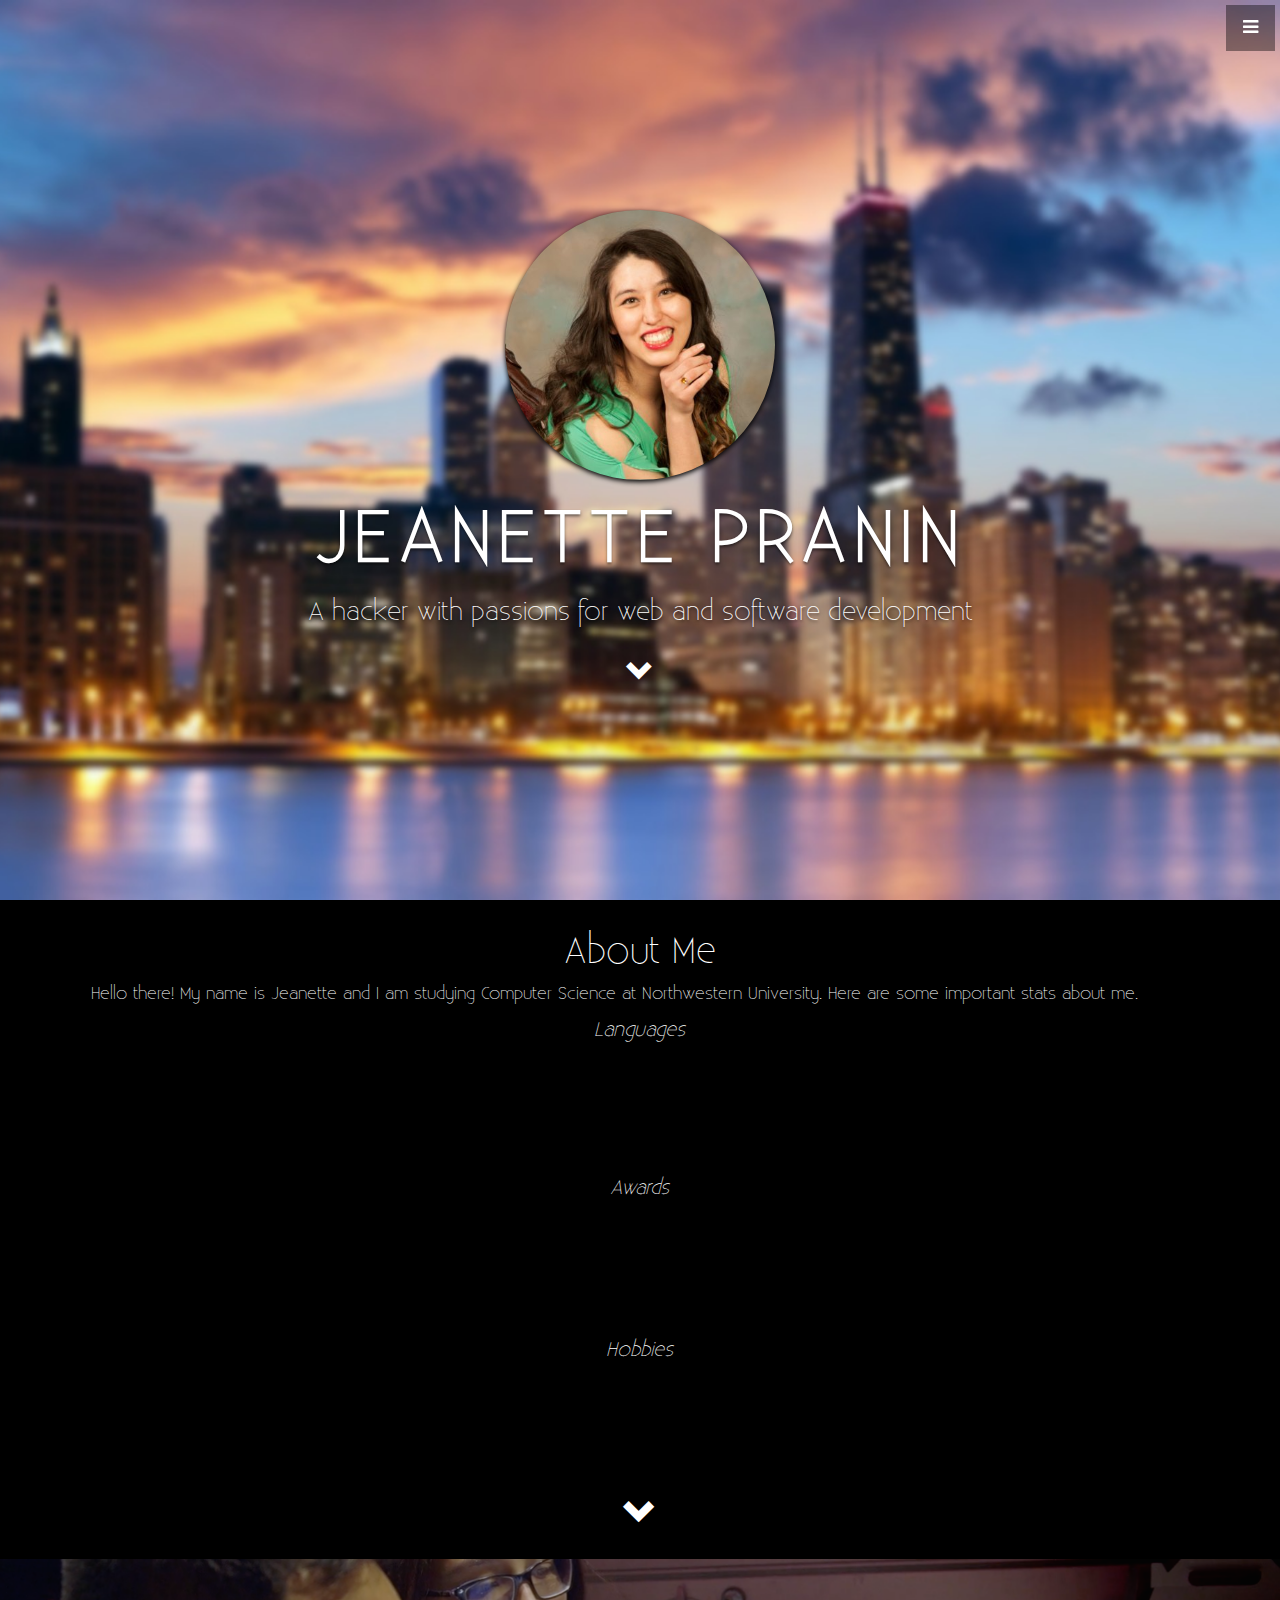
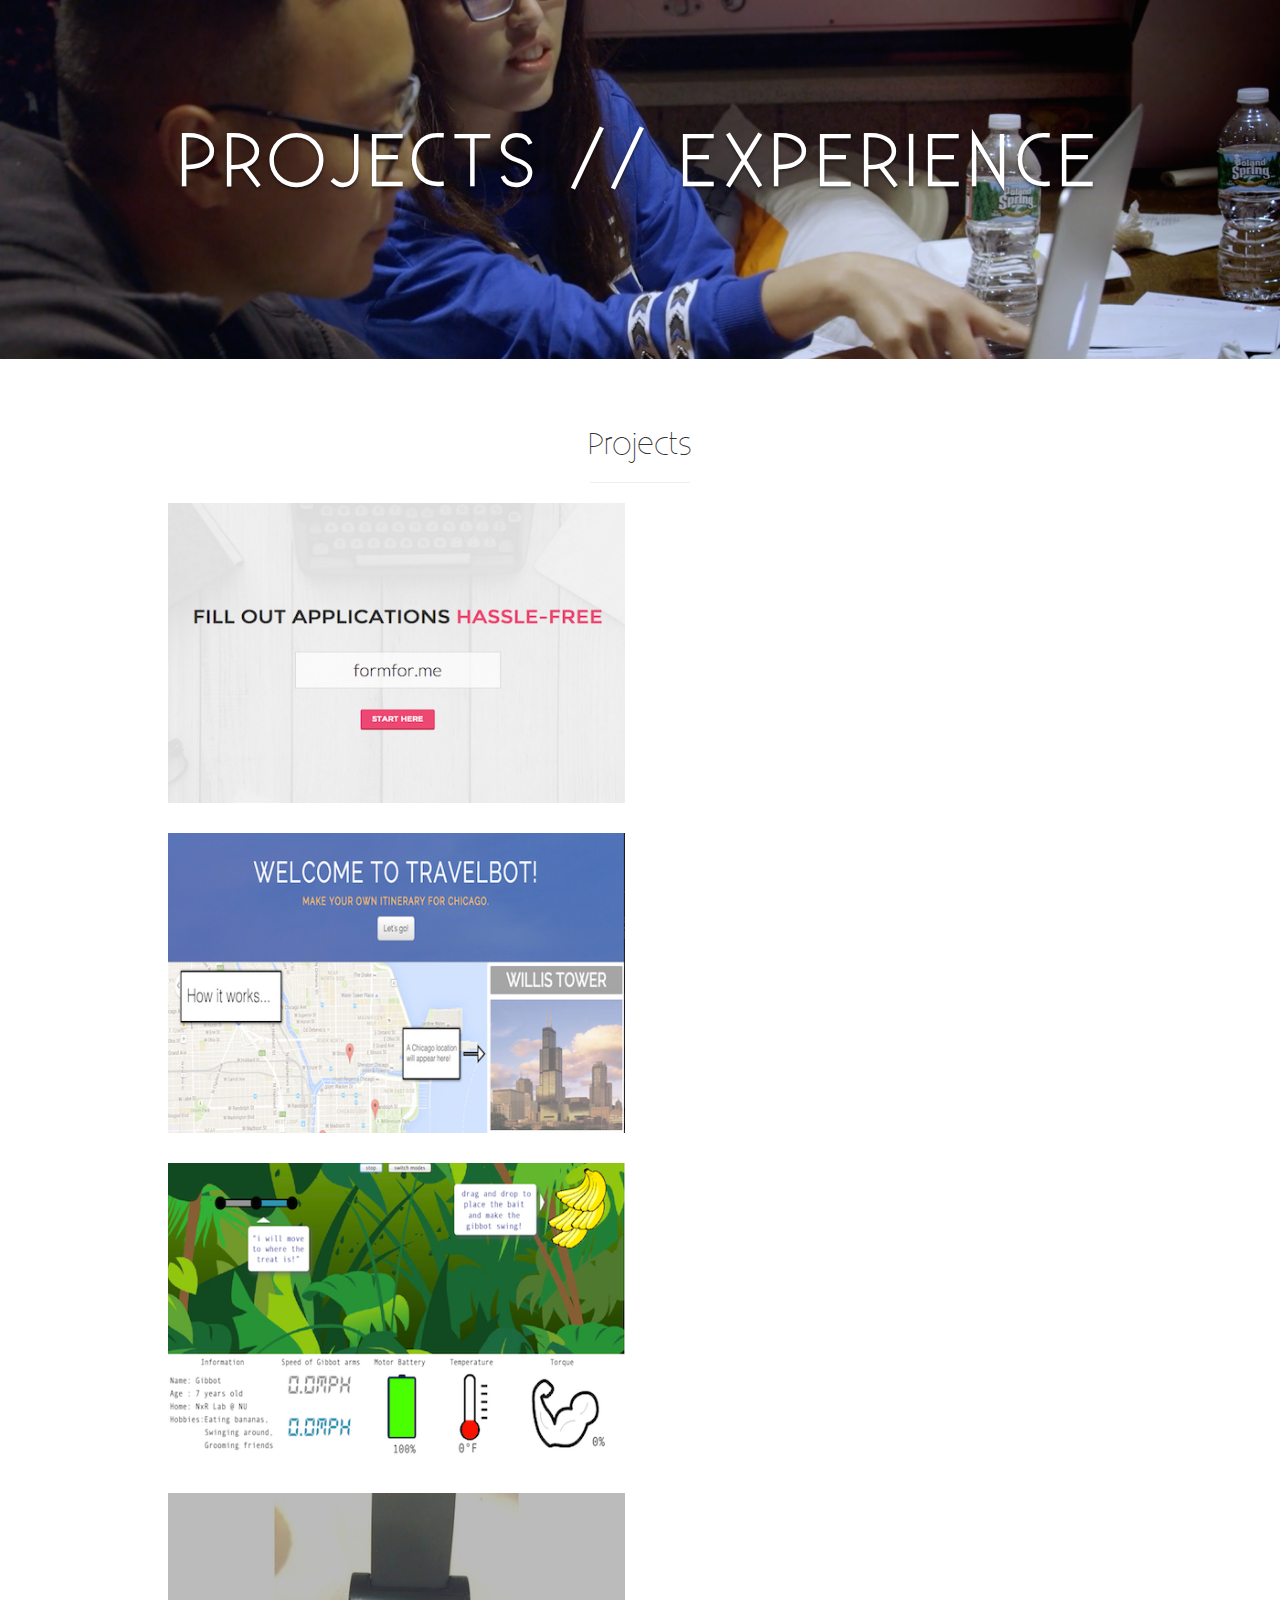
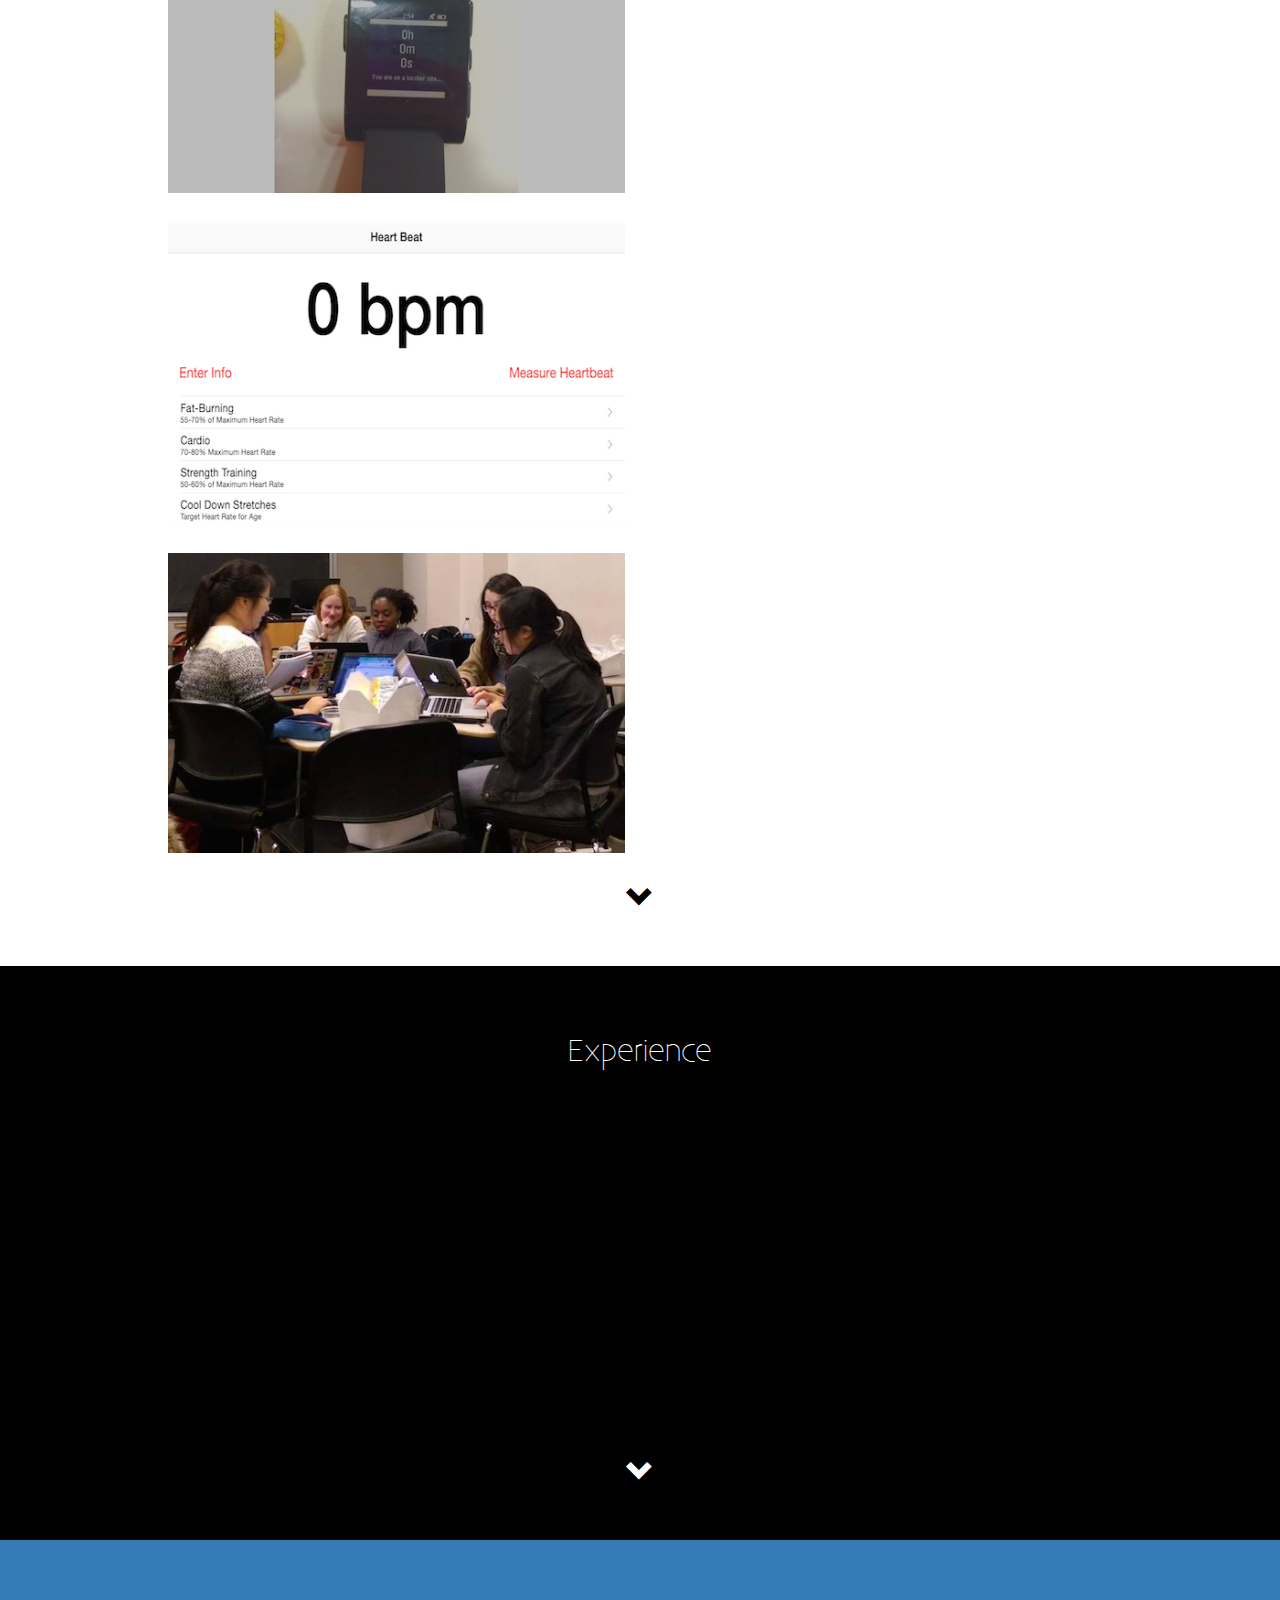
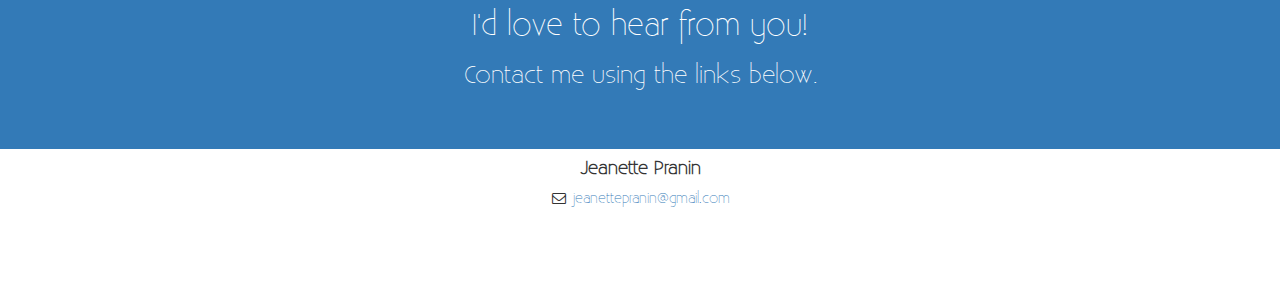
==== index.html @ d23620fd "new one-page layout" ====
<!DOCTYPE html>
<html lang="en">

<head>

    <meta charset="utf-8">
    <meta http-equiv="X-UA-Compatible" content="IE=edge">
    <meta name="viewport" content="width=device-width, initial-scale=1">
    <meta name="description" content="">
    <meta name="author" content="">
    <link rel="shortcut icon" href="images/tab-icon.png">

    <title>Jeanette Pranin</title>

    <!-- Bootstrap Core CSS -->
    <link href="css/bootstrap.min.css" rel="stylesheet">

    <!-- Custom CSS -->
    <link href="css/stylish-portfolio.css" rel="stylesheet">
    <link href="css/animate.css" rel="stylesheet">
    <link href="css/card.css" rel="stylesheet">

    <!-- Custom Fonts -->
    <link href="font-awesome/css/font-awesome.min.css" rel="stylesheet" type="text/css">
    <link href="http://fonts.googleapis.com/css?family=Source+Sans+Pro:300,400,700,300italic,400italic,700italic" rel="stylesheet" type="text/css">


    

    <!-- HTML5 Shim and Respond.js IE8 support of HTML5 elements and media queries -->
    <!-- WARNING: Respond.js doesn't work if you view the page via file:// -->
    <!--[if lt IE 9]>
        <script src="https://oss.maxcdn.com/libs/html5shiv/3.7.0/html5shiv.js"></script>
        <script src="https://oss.maxcdn.com/libs/respond.js/1.4.2/respond.min.js"></script>
    <![endif]-->


</head>

<body>
    <!--Navigation -->
    <a id="menu-toggle" href="#" class="btn btn-dark btn-lg toggle"><i class="fa fa-bars"></i></a>
    <nav id="sidebar-wrapper">
        <ul class="sidebar-nav">
            <a id="menu-close" href="#" class="btn btn-light btn-lg pull-right toggle"><i class="fa fa-times"></i></a>
            <li class="sidebar-brand">
                <a href="#top"  onclick = $("#menu-close").click(); >JEANETTE PRANIN</a>
            </li>
            <li>
                <a href="#top" onclick = $("#menu-close").click(); >Home</a>
            </li>
            <li>
                <a href="#about" onclick = $("#menu-close").click(); >About Me</a>
            </li>
            <li>
                <a href="#projects" onclick = $("#menu-close").click(); >Projects</a>
            </li>
            <li>
                <a href="#experience" onclick = $("#menu-close").click(); >Experience</a>
            </li>
            <li>
                <a href="#contact" onclick = $("#menu-close").click(); >Contact</a>
            </li>
        </ul>
    </nav>

    <!-- Header -->
    <header id="top" class="header">
        <div class="text-vertical-center" data-sr>
            <div class="circle-portrait" style="background-image:url(images/self-portrait.jpeg);"></div>
            <h1>Jeanette Pranin</h1>
            <h3>A hacker with passions for web and software development</h3>
            <br>
            <a href="#about"><span class="glyphicon glyphicon-chevron-down animated bounce"></span></a>
        </div>
    </header>

    <!-- About -->
    <section id="about" class="about" style="background-color:black;">
    <div class="container" style="width:90%; color:white">
        <center><h1>About Me</h1></center>

      <div class="row">
        <div class="col-md-12 about-me">
          <p style="text-align:justify">Hello there! My name is Jeanette and I am studying Computer Science at Northwestern University. Here are some important stats about me. </p>
          <p><center><em><span style="font-size:1.4em">Languages</span></em></center></p>
          <div class="row">
            <div class="col-xs-4 col-sm-2">
              <center><div class="lang-icon" data-sr="enter top, vFactor 0.1, wait 0.5s" style="background-color:#007A99"><div class="text-vertical-center">Python</div></div></center>
            </div>
            <div class="col-xs-4 col-sm-2">
              <center><div class="lang-icon" data-sr="enter top, vFactor 0.3, wait 0.5s" style="background-color:#00A3CC"><div class="text-vertical-center">C#</div></div></center>
            </div>
            <div class="col-xs-4 col-sm-2">
              <center><div class="lang-icon" data-sr="enter top, vFactor 0.5, wait 0.5s" style="background-color:#00CCFF"><div class="text-vertical-center">HTML/CSS</div></div></center>
            </div>
            <div class="col-xs-4 col-sm-2">
              <center><div class="lang-icon" data-sr="enter top, vFactor 0.7, wait 0.5s" style="background-color:#33D6FF"><div class="text-vertical-center">JavaScript</div></div></center>
            </div>
            <div class="col-xs-4 col-sm-2">
              <center><div class="lang-icon" data-sr="enter top, vFactor 0.8, wait 0.5s" style="background-color:#66E0FF"><div class="text-vertical-center">Java</div></div></center>
            </div>
            <div class="col-xs-4 col-sm-2">
              <center><div class="lang-icon" data-sr="enter top, vFactor 0.9, wait 0.5s" style="background-color:#99EBFF"><div class="text-vertical-center">C/C++</div></div></center>
            </div>
          </div>
          <p><center><em><span style="font-size:1.4em">Awards</span></em></center></p>
          <div class="row">
            <div class="col-xs-6 col-sm-3" style="padding:10px" data-sr="vFactor 0.3, wait 0.5s, flip 45deg"><center><p>Best Local Impact &amp; Government Hack</p><p><strong>PennApps XII</strong></p></div>
            <div class="col-xs-6 col-sm-3" style="padding:10px" data-sr="vFactor 0.5, wait 0.5s, flip 45deg"><center><p>Software Inclusion and Diversity Scholarship</p><p><strong>Apple</strong></p></div>
            <div class="col-xs-6 col-sm-3" style="padding:10px" data-sr="vFactor 0.7, wait 0.5s, flip 45deg"><center><p>1st Place @ International Women's Hackathon</p><p><strong>Microsoft &amp; NU</strong></p></div>
            <div class="col-xs-6 col-sm-3" style="padding:10px" data-sr="vFactor 0.9, wait 0.5s, flip 45deg"><center><p>Aspirations in Computing Award</p><p><strong>National Center for Women &amp; Information Technology</strong></p></div>
            <!-- <div class="col-xs-6 col-sm-3"><center><p>Software Inclusion and Diversity Scholarship</p><p><strong>Apple</strong></p></div>
            <div class="col-xs-6 col-sm-3"><center><p>1st Place @ International Women's Hackathon</p><p><strong>Microsoft &amp; NU</strong></p></div>
            <div class="col-xs-6 col-sm-3"><center><p>Aspirations in Computing Award</p><p><strong>National Center for Women &amp; Information Technology</strong></p></div> -->
          </div>
          <p><center><em><span style="font-size:1.4em">Hobbies</span></em></center></p>
          <div class="row">
            <div class="col-xs-6 col-md-3" data-sr="enter top, vFactor 0.2, wait 0.5s">
                <center><a href="https://www.youtube.com/user/NUFusionDanceCo/videos"><i class="fa fa-fire fa-4x" style="color:white"></i></a></center>
                <center><p style="padding:5px">Fusion Dance Co.</p></center>
            </div>
            <div class="col-xs-6 col-md-3" data-sr="enter top, vFactor 0.4, wait 0.5s">
                <center><i class="fa fa-camera-retro fa-4x" style="color:white"></i></center>
                <center><p style="padding:5px">Photography</p></center>
            </div>
            <div class="col-xs-6 col-md-3" data-sr="enter top, vFactor 0.6, wait 0.5s">
                <center><i class="fa fa-bicycle fa-4x" style="color:white"></i></center>
                <center><p style="padding:5px">Bicycling</p></center>
            </div>
            <div class="col-xs-6 col-md-3" data-sr="enter top, vFactor 0.8, wait 0.5s">
                <center><i class="fa fa-music fa-4x" style="color:white"></i></center>
                <center><p style="padding:5px">Music</p></center>
            </div>
          </div>
          <div id="dance" class="row" style="display:none">
            <div class="col-md-4"><div class="videoWrapper"><iframe width="560" height="315" src="https://www.youtube.com/embed/o9azKzVcnFA" frameborder="0" allowfullscreen></iframe></div></div>
            <div class="col-md-4"><div class="videoWrapper"><iframe width="560" height="315" src="https://www.youtube.com/embed/Dv8sLAqg6Uw" frameborder="0" allowfullscreen></iframe></div></div>
            <div class="col-md-4"><div class="videoWrapper"><iframe width="560" height="315" src="https://www.youtube.com/embed/Ad45G83EJE8" frameborder="0" allowfullscreen></iframe></div></div>
          </div>

          <br>
          <center>
            <p><a href="#projects"><span class="glyphicon glyphicon-chevron-down animated bounce"></span></a>
            </p>
            <center>
        </div>
      </div>
      

    </section>

    <!-- Callout -->
    <aside class="experience">
        <div class="text-vertical-center">
            <h1>Projects // Experience</h1>
        </div>
    </aside>

    <section id="projects" class="portfolio">
        <div class="container">
            <div class="row">
                <div class="col-lg-10 col-lg-offset-1 text-center">
                    <h2>Projects</h2>
                    <hr class="small">
                    <div class="row">
                        <div class="col-md-6">
                            <div class="portfolio-item">
                                <a href="http://formfor.me">
                                    <div class="img-portfolio" style="background-image:url(images/formforme.png)">
                                    </div>
                                </a>
                            </div>
                        </div>
                        <div class="col-md-6">
                            <div class="portfolio-item" data-sr="enter top, vFactor 0.2">
                                <div class="img-portfolio">
                                    <a style="font-size:0.8em; text-decoration:none" href="http://devpost.com/software/pennapps-hack">Formfor.me</a>
                                    <p style="font-size:0.35em">Formfor.me is PennApps XII's Best Social/Local Impact &amp; Government Hack. We take IRS forms in PDF format, parse the form into plain text and apply foreign-language translation. We then display the form as easy-to-read questions to the user that they answer in simple one-line responses. Finally, we auto-populate the PDF form and provide the completed form to the user.</p>
                                    <p style="font-size:0.35em">Backend: Microsoft Azure as a Python/Flask App</p>
                                    <p style="font-size:0.35em">Frontend: Angular.js, Express.js, Node.js</p>
                                </div>
                            </div>
                        </div>
                        <div class="col-md-6">
                            <div class="portfolio-item">
                                <a href="http://travelbot2.herokuapp.com">
                                    <div class="img-portfolio" style="background-image:url(images/travelbot.png)">
                                    </div>
                                </a>
                            </div>
                        </div>
                        <div class="col-md-6">
                            <div class="portfolio-item" data-sr="enter top, vFactor 0.2">
                                <div class="img-portfolio">
                                    <a style="font-size:0.8em; text-decoration:none" href="http://travelbot2.herokuapp.com">Travelbot</a>
                                    <p style="font-size:0.35em">TravelBot is a web tool that creates a customized itinerary for the city of Chicago based on user feedback. TravelBot presents the user with a possible tourist destination and the user decides whether it is a place they would like to visit. Based on these choices, TravelBot becomes more attuned to the user's preferences and suggests places that it thinks the user would enjoy.</p>
                                    <p style="font-size:0.35em">Backend: Python, MongoDB</p>
                                    <p style="font-size:0.35em">Frontend: Node.js, Angular.js, Bootstrap, Sass</p>
                                </div>
                            </div>
                        </div>
                        <div class="col-md-6">
                            <div class="portfolio-item">
                                <a href="http://nxrlab.github.io/gibbot/">
                                    <div class="img-portfolio" style="background-image:url(images/gibbot.png)">
                                    </div>
                                </a>
                            </div>
                        </div>
                        <div class="col-md-6">
                            <div class="portfolio-item" data-sr="enter top, vFactor 0.2">
                                <div class="img-portfolio">
                                    <a style="font-size:0.8em; text-decoration:none" href="http://nxrlab.github.io/gibbot/">The Gibbot Project</a>
                                    <p style="font-size:0.35em">I was the lead GUI developer for the Gibbot Project, a project by the Neuroscience and Robotics (NxR) Lab at Northwestern University. My main task was to build a GUI with Java that teaches kids about the Gibbot robot, which models the arm movements of a Gibbon monkey. Additionally, I was in charge of holding weekly GUI team meetings to ensure each member had deliverables and were able to complete them on time. Lastly, I conducted trials with children to test the GUI and its usability.</p>
                                    <p style="font-size:0.35em">Made using Java and its graphic libraries (java.awt)</p>
                                    
                                </div>
                            </div>
                        </div>
                        <div class="col-md-6">
                            <div class="portfolio-item">
                                <a href="http://devpost.com/software/buzzkill-yaj2q">
                                    <div class="img-portfolio" style="background-image:url(images/buzzkill.png)">
                                    </div>
                                </a>
                            </div>
                        </div>
                        <div class="col-md-6">
                            <div class="portfolio-item" data-sr="enter top, vFactor 0.2">
                                <div class="img-portfolio">
                                    <a style="font-size:0.8em; text-decoration:none" href="http://devpost.com/software/buzzkill-yaj2q">BuzzKill</a>
                                    <p style="font-size:0.35em">Built at HackIllinois 2015, BuzzKill is a Pebble smartwatch application that detects what website you are visiting on your laptop, sees whether it is a time-wasting website (e.g. Facebook, Twitter, Imgur, etc.), and if it is, starts a timer on the Pebble that tracks how long you stay on the webpage. Additionally, the Pebble buzzes every 15 seconds to remind you that you are still wasting time on that page. When you exit the time-wasting website and go to a kosher website (e.g. Google, Wikipedia), the timer and incessant buzzing stop.</p>
                                    <p style="font-size:0.35em">Made using CloudPebble (C), Firebase, and the Pebble Classic</p>
                                    
                                </div>
                            </div>
                        </div>
                        <div class="col-md-6">
                            <div class="portfolio-item">
                                <a href="http://devpost.com/software/heartflash">
                                    <div class="img-portfolio" style="background-image:url(images/heartflash.png)">
                                    </div>
                                </a>
                            </div>
                        </div>
                        <div class="col-md-6">
                            <div class="portfolio-item" data-sr="enter top, vFactor 0.2">
                                <div class="img-portfolio">
                                    <a style="font-size:0.8em; text-decoration:none" href="http://devpost.com/software/heartflash">HeartFlash</a>
                                    <p style="font-size:0.35em">Built at TreeHacks 2015, HeartFlash is an iOS app that uses the iPhone flashlight to monitor one's heartbeat and suggest exercises based on the bpm and user-entered age. The user places their fingure over the flash for 15-20 seconds. Once the bpm is calculated, the user is presented with exercises that will raise their bpm to a certain number as well as with explanations on how to perform said exercises.</p>
                                    <p style="font-size:0.35em">Made using Swift, Objective-C, and Xcode's storyboard</p>
                                    
                                </div>
                            </div>
                        </div>
                        <div class="col-md-6">
                            <div class="portfolio-item">
                                <a href="https://github.com/tenaciousj/Shake-N-Quake">
                                    <div class="img-portfolio" style="background-image:url(images/iwh.jpg)">
                                    </div>
                                </a>
                            </div>
                        </div>
                        <div class="col-md-6">
                            <div class="portfolio-item" data-sr="enter top, vFactor 0.2">
                                <div class="img-portfolio">
                                    <a style="font-size:0.8em; text-decoration:none" href="https://github.com/tenaciousj/Shake-N-Quake">Shake N' Quake</a>
                                    <p style="font-size:0.35em">Shake N' Quake is an HTML5 game that won 1st place at the International Women's Hackathon at Northwestern University in 2014, hosted by Microsoft. The game's purpose is to educate disaster-relief organizations and communities on what is the appropriate protocol during an earthquake. Our game has three levels - Phase 1: Collect items for your inventory before the earthquake, Phase 2: Avoid falling objects and find shelter during the earthquake, and Phase 3: Avoid hazards and find the nearest Red Cross Disaster-Relief tent after the earthquake.</p>
                                    <p style="font-size:0.35em">Made using Construct 2 and HTML5</p>
                                </div>
                            </div>
                        </div>
                        <br>
                        <br>
                        <br>
                        <br>
                        <div class="col-md-12">
                            <center><a href="#experience"><span style="color:black" class="glyphicon glyphicon-chevron-down animated bounce"></span></a></center>
                        </div>
                    </div>
                </div>
                <!-- /.col-lg-10 -->
            </div>
            <!-- /.row -->
        </div>
        <!-- /.container -->

    </section>

    <!-- Portfolio -->
    <section id="experience" class="portfolio" style="background:black; color:white">
        <div class="container">
            <div class="row">
                <div class="col-lg-10 col-lg-offset-1 text-center">
                    <h2>Experience</h2>
                    <div class="row">

                        <div class="col-md-6" data-sr="flip 45deg">
                            <p><strong>Software Development Intern</strong></p>
                            <p><a style="text-decoration:none" href="http://www.alcatel-lucent.com/"><em>Alcatel-Lucent:</em></a> 6/2015 - 8/2015</p>
                            <ul style="text-align:left; font-size:1.1em;">
                                <li>Generate data quality reports that informs the customer's how much valid data is available for analysis on its network</li>
                                <li>Reduce time wasted on invalid data retrieval requests</li>
                                <li>C# and SQL for the backend, JavaScript, jQuery, HTML, and CSS for the presentation of the report</li>
                            </uL>
                            <!-- <p style="text-align:left">At Alcatel-Lucent, I developed a feature for an internal software that analyzes the quality of a customer's network coverage. The feature I developed generates data quality reports that informs the user how much valid data is available for analysis. This feature aims to reduce server space wasted on invalid data retrieval requests. For this project, I wrote C# and SQL for the backend and JavaScript, jQuery, HTML, and CSS for the presentation of the report.</p> -->
                        </div>
                        <div class="col-md-6" data-sr="flip 45deg">
                            <p><strong>Organizational Office Aid</strong></p>
                            <p><a style="text-decoration:none" href="http://www.isp.northwestern.edu/"><em>Integrated Science Program:</em></a> 1/2014 - Present</p>
                            <ul style="text-align:left; font-size:1.1em;">
                                <li>Ensure the house owned by the Integrated Science Program and its resources are managed</li>
                                <li>Update software for Mac, PC, and Linux computers as well as fix their bugs</li>
                                <li>Maintain ISP's social media presence on Twitter, LinkedIn, and Facebook</li>
                            </ul>
                            <!-- <p style="text-align:left">As an Organizational Office Aid, I am in charge of making sure the ISP House and its resources are taken care of for the ISP students to utilize. I maintain an organized environment by updating the software for the Mac, PC, and Linux computers in the house as well as fix bugs that my arise. I also maintain ISP’s social media presence on Twitter, LinkedIn, and Facebook in order to connect with alumni and attract potential students.</p> -->
                        </div>
                        <div class="col-md-6" data-sr="flip 45deg">
                            <p><strong>EECS Peer Mentor</strong></p>
                            <p><a style="text-decoration:none" href="http://ollie-imac.cs.northwestern.edu/~ollie/eecs110/"><em>Northwestern University:</em></a> 1/2015 - 3/2015</p>
                            <ul style="text-align:left; font-size:1.1em;">
                                <li>Grade weekly Python assignments of 100+ students</li>
                                <li>Provide in-person assistance to students in weekly lab sessions</li>
                            </ul>
                            <!-- <p style="text-align:left">For Winter Quarter of the 2014-2015 school year, I acted as a EECS Peer Mentor for Northwestern's Computer Science Department and EECS 110 (Introduction to Computer Programming in Python). My responsibilities included grading weekly Python assignments of over 100 students as well as providing assistance to students in weekly lab sessions.</p> -->
                        </div>
                        <div class="col-md-6" data-sr="flip 45deg">
                            <p><strong>Business Development Intern</strong></p>
                            <p><a style="text-decoration:none" href="http://www.idrinksant.com"><em>Sant:</em></a> 6/2014 - 12/2014</p>
                            <ul style="text-align:left; font-size:1.1em;">
                                <li>Advertise and sell Sant to wholesalers and monthly subscription boxes</li>
                                <li>Secure merchant privileges at major heatlh food conferences and events such as Veggie Fest (30,000+ in attendance)</li>
                            </ul>
                            <!-- <p style="text-align:left">Interning at Sant was a departure from my CS-oriented experience, but it was a great opportunity to learn about Business Development at a startup. Because of Sant's relative newness to the health community, my job was to advertise and sell Sant to wholesalers and monthly subscription boxes as well as secure merchant privileges at major health food conferences and events.</p> -->
                        </div>
                    </div>
                </div>
                <!-- /.col-lg-10 -->
            </div>
            <!-- /.row -->
            <center><a href="#contact"><span style="color:white" class="glyphicon glyphicon-chevron-down animated bounce"></span></a></center>
        </div>
        <!-- /.container -->
    </section>

    <!-- Call to Action -->
    <aside class="call-to-action bg-primary">
        <div class="container">
            <div class="row">
                <div class="col-lg-12 text-center">
                    <h2>I'd love to hear from you!</h2>
                    <h3>Contact me using the links below.</h3>
                </div>
            </div>
        </div>
    </aside>

    <!-- Map -->
    <section id="contact">
        <div class="container">
            <div class="row">
                <div class="col-lg-10 col-lg-offset-1 text-center">
                    <h4><strong>Jeanette Pranin</strong></h4>
                    <ul class="list-unstyled">
                        <li><i class="fa fa-envelope-o fa-fw"></i>  <a style="text-decoration:none" href="mailto:jeanettepranin@gmail.com">jeanettepranin@gmail.com</a>
                        </li>
                    </ul>
                    <br>
                    <ul class="list-inline">
                        <li data-sr="spin 180deg">
                            <a href="http://www.linkedin.com/in/jeanettepranin" title="LinkedIn"><div class="circle-icon" style="background-image: url(images/linkedin.png)"></div></a>
                            <!-- <a href="http://www.github.com/tenaciousj"><i class="fa fa-github-square fa-fw fa-3x"></i></a> -->
                        </li>
                        <li data-sr="spin 180deg">
                            <a href="http://github.com/tenaciousj" title="GitHub"><div class="circle-icon" style="background-image: url(images/github.png)"></div></a>
                            <!-- <a href="#"><i class="fa fa-twitter fa-fw fa-3x"></i></a> -->
                        </li>
                        <li data-sr="spin 180deg">
                            <a href="http://devpost.com/jeanettepranin" title="DevPost"><div class="circle-icon" style="background-image: url(images/devpost.png)"></div></a>
                            <!-- <a href="http://www.linkedin.com/in/jeanettepranin"><i class="fa fa-linkedin-square fa-fw fa-3x"></i></a> -->
                        </li>
                        <li data-sr="spin 180deg">
                            <a href="JeanettePranin_Resume.pdf" title="Resume"><div class="circle-icon" style="background-image: url(images/resume-icon.png)"></div></a>
                        </li>
                    </ul>
                </div>
            </div>
        </div>
    </section>

    <!-- Footer -->
    <!-- <footer>
        <div class="container">
            <div class="row">
                <div class="col-lg-10 col-lg-offset-1 text-center">
                    <hr class="small">
                    <p class="text-muted">Copyright &copy; Jeanette Pranin</p>
                </div>
            </div>
        </div>
    </footer> -->

    <!-- jQuery -->
    <script src="js/jquery.js"></script>

    <!-- Bootstrap Core JavaScript -->
    <script src="js/bootstrap.min.js"></script>

    <!-- Custom Theme JavaScript -->
    <script>
    // Closes the sidebar menu
    $("#menu-close").click(function(e) {
        e.preventDefault();
        $("#sidebar-wrapper").toggleClass("active");
    });

    // Opens the sidebar menu
    $("#menu-toggle").click(function(e) {
        e.preventDefault();
        $("#sidebar-wrapper").toggleClass("active");
    });

    // Scrolls to the selected menu item on the page
    $(function() {
        $('a[href*=#]:not([href=#])').click(function() {
            if (location.pathname.replace(/^\//, '') == this.pathname.replace(/^\//, '') || location.hostname == this.hostname) {

                var target = $(this.hash);
                target = target.length ? target : $('[name=' + this.hash.slice(1) + ']');
                if (target.length) {
                    $('html,body').animate({
                        scrollTop: target.offset().top
                    }, 1000);
                    return false;
                }
            }
        });
    });


    </script>
    <script src="https://ajax.googleapis.com/ajax/libs/jquery/1.11.3/jquery.min.js"></script>
    <script src="js/bootstrap.min.js"></script>
    <script src="js/utils.js"></script>
    <script src='js/scrollReveal.min.js'></script>
    <script>

      window.sr = new scrollReveal();

    </script>
    

</body>

</html>
---- css/stylish-portfolio.css ----
html,
body {
    width: 100%;
    height: 100%;
}

@font-face {
    font-family: existence;
    src: url(../fonts/Existence-Light.otf);
}

body {
    font-family: existence,"Helvetica Neue",Helvetica,Arial,sans-serif;
}

p {
    font-size: 1.23em;
}




  .videoWrapper {
    position: relative;
    padding-bottom: 56.25%; /* 16:9 */
    padding-top: 25px;
    height: 0;
  }
  .videoWrapper iframe {
    position: absolute;
    top: 0;
    left: 0;
    width: 100%;
    height: 100%;
  }

.circle-portrait {
    width: 12vw;
    height: 12vw;
    border-radius:6vw;
    background-color: #333;
    background-size: 100%;
    box-shadow: 0px 2px 5px black;
    margin-left: auto;
    margin-right: auto;
  }


.navbar-brand{
    text-transform: uppercase;
}


.text-vertical-center {
    display: table-cell;
    text-align: center;
    vertical-align: middle;
}

.text-vertical-center h1 {
    /*margin: 0;
    padding: 0;
    font-size: 4.5em;
    font-weight: 700;*/
    text-shadow: 0 2px 3px rgba(0,0,0,.5);
    font-family: existence;
    letter-spacing: 0.5vw;
    font-size: 4.5vw;
    font-weight: 700;
    text-transform: uppercase;
}
.text-vertical-center h3 {
    text-shadow: 0 2px 3px rgba(0,0,0,.5);
    font-family: existence;
    font-size: 2vw;
    /*font-weight: 700;*/
}

/* Custom Button Styles */

.btn-dark {
    border-radius: 0;
    color: #fff;
    background-color: rgba(0,0,0,0.4);
}

.btn-dark:hover,
.btn-dark:focus,
.btn-dark:active {
    color: #fff;
    background-color: rgba(0,0,0,0.7);
}

.btn-light {
    border-radius: 0;
    color: #333;
    background-color: rgb(255,255,255);
}

.btn-light:hover,
.btn-light:focus,
.btn-light:active {
    color: #333;
    background-color: rgba(255,255,255,0.8);
}

/* Custom Horizontal Rule */

hr.small {
    max-width: 100px;
}

/* Side Menu */

#sidebar-wrapper {
    z-index: 1000;
    position: fixed;
    right: 0;
    width: 250px;
    height: 100%;
    margin-right: -250px;
    overflow-y: auto;
    background: #222;
    -webkit-transition: all 0.4s ease 0s;
    -moz-transition: all 0.4s ease 0s;
    -ms-transition: all 0.4s ease 0s;
    -o-transition: all 0.4s ease 0s;
    transition: all 0.4s ease 0s;
}

.sidebar-nav {
    position: absolute;
    top: 0;
    width: 250px;
    margin: 0;
    padding: 0;
    list-style: none;
}

.sidebar-nav li {
    text-indent: 20px;
    line-height: 40px;
}

.sidebar-nav li a {
    display: block;
    text-decoration: none;
    color: #999;
}

.sidebar-nav li a:hover {
    text-decoration: none;
    color: #fff;
    background: rgba(255,255,255,0.2);
}

.sidebar-nav li a:active,
.sidebar-nav li a:focus {
    text-decoration: none;
}

.sidebar-nav > .sidebar-brand {
    height: 55px;
    font-size: 18px;
    line-height: 55px;
}

.sidebar-nav > .sidebar-brand a {
    color: #999;
}

.sidebar-nav > .sidebar-brand a:hover {
    color: #fff;
    background: none;
}

#menu-toggle {
    z-index: 1;
    position: fixed;
    top: 0;
    right: 0;
}

#sidebar-wrapper.active {
    right: 250px;
    width: 250px;
    -webkit-transition: all 0.4s ease 0s;
    -moz-transition: all 0.4s ease 0s;
    -ms-transition: all 0.4s ease 0s;
    -o-transition: all 0.4s ease 0s;
    transition: all 0.4s ease 0s;
}

.toggle {
    margin: 5px 5px 0 0;
}

/* Header */

.header {
    display: table;
    position: relative;
    width: 100%;
    height: 100%;
    color:white;
    background: url(../images/chicago.jpeg) no-repeat center center scroll;
    -webkit-background-size: cover;
    -moz-background-size: cover;
    background-size: cover;
    -o-background-size: cover;
}
/*
.border-right-show, .border-right{
    border-right: 2px solid black;
  }
  @media all and (max-width:770px){
    .border-right{
      border:none;
    }
  }*/

/* About */

.about {
    padding: 1vw;
}

/* Services */

.services {
    padding: 50px 0;
}

.service-item {
    margin-bottom: 30px;
}

/* Experience */

.table-display {
    display: table;
}

.experience {
    display: table;
    width: 100%;
    height: 400px;
    color: #fff;
    background: url(../images/pennapps_action.png) no-repeat center center scroll;
    -webkit-background-size: cover;
    -moz-background-size: cover;
    background-size: cover;
    -o-background-size: cover;
}

/* Portfolio */

.portfolio {
    padding: 50px 0;
}

.portfolio-item {
    margin-bottom: 30px;
}

.img-portfolio {
    margin: 0 auto;
    transition-property: opacity;
    transition-duration: 0.3s;
    transition-timing-function: linear;

    background-size:100%;
    background-repeat:no-repeat;
    background-position: center;
    /*-webkit-background-size: cover;
    -moz-background-size: cover;
    background-size: cover;
    -o-background-size: cover;
    background-repeat: no-repeat;
    background-position: center;*/
    
    width:100%;
    max-width: 500px;
    height: 300px;
    text-align: left;
    /*display: table;*/

    font-size:3em;
    /*color:transparent;*/
}


/* Call to Action */

.call-to-action {
    padding: 50px 0;
}

.call-to-action .btn {
    margin: 10px;
}

/* Map */

.map {
    height: 500px;
}

@media(max-width:768px) {
    .map {
        height: 75%;
    }
}

/* Footer */

footer {
    padding: 100px 0;
}


  /* iPhone 4 and smaller */
  /* Portrait */
  @media all and (max-width: 374px) and (max-height: 567px) {
    .circle-portrait {
      width: 35vw;
      height: 35vw;
      border-radius: 17.5vw;
    }
    .text-vertical-center h1 {
      font-size: 8.5vw;
    }
    .text-vertical-center h3 {
      font-size: 5vw;
    }
  }
  /* Landscape */
  @media all and (max-height: 374px) and (max-width: 567px) {
    .circle-portrait {
      width: 30vh;
      height: 30vh;
      border-radius: 15vh;
    }
    .text-vertical-center h1 {
      font-size: 8vh;
    }
    .text-vertical-center h3 {
      font-size: 5vh;
    }
  }
  /* iPhone 5 and smaller */
  /* Portrait */
  @media all and (max-width: 413px) and (max-height: 735px) {
    .circle-portrait {
      width: 40vw;
      height: 40vw;
      border-radius: 20vw;
    }
    .text-vertical-center h1 {
      font-size: 9vw;
    }
    .text-vertical-center h3 {
      font-size: 5vw;
    }
  }
  /* Landscape */
  @media all and (max-height: 413px) and (max-width: 735px) {
    .circle-portrait {
      width: 30vh;
      height: 30vh;
      border-radius: 15vh;
    }
    .text-vertical-center h1 {
      font-size: 8vh;
    }
    .text-vertical-center h3 {
      font-size: 5vh;
    }
  }
  /* iPhone 6+ smaller */
  /* Portrait */
  @media all and (max-width: 500px) and (max-height: 900px) {
    .circle-portrait {
      width: 40vw;
      height: 40vw;
      border-radius: 20vw;
    }
    .text-vertical-center h1 {
      font-size: 9vw;
    }
  }
  /* Landscape */
  @media all and (max-height: 500px) and (max-width: 900px) {
    .circle-portrait {
      width: 30vh;
      height: 30vh;
      border-radius: 15vh;
    }
    .text-vertical-center h1 {
      font-size: 8vh;
    }
  }
  @media all and (min-width: 500px) and (max-width: 1300px) {
    .circle-portrait {
      width: 30vh;
      height: 30vh;
      border-radius: 15vh;
    }
    .text-vertical-center h1 {
      font-size: 8vh;
    }
  }

.glyphicon{
            font-size: 2em;
            color: white;
        }

        .circle-icon{
            width: 45px;
            height:45px;
            border-radius:5px;
            background-color: white;
            background-size: 100%;
            display: inline-block;
            margin-left: 10px;
            margin-right: 10px;

            transition-property: background, border-radius;
            transition-duration: 0.4s;
            transition-timing-function: linear;
          }
          .circle-icon:hover{
            border-radius:50%;
            background-image: none;
            background-color: #337AB7;
          }
          .lang-icon{
            width:100px;
            height:100px;
            border-radius:50px;
            display: table;
            margin:5px;
          }
          @media all and (max-width: 350px) {
            .lang-icon{
              width:80px;
              height:80px;
              border-radius:40px;
            }

          }
---- css/card.css ----
.card-container {
      width: 500px;/*200*/
      height: 333px;/*260*/
      position: relative;
      margin: 0 auto 40px;
      border: 1px solid #CCC;
      -webkit-perspective: 800px;
         -moz-perspective: 800px;
           -o-perspective: 800px;
              perspective: 800px;
    }

    #card {
      width: 100%;
      height: 100%;
      position: absolute;
      -webkit-transition: -webkit-transform 1s;
         -moz-transition: -moz-transform 1s;
           -o-transition: -o-transform 1s;
              transition: transform 1s;
      -webkit-transform-style: preserve-3d;
         -moz-transform-style: preserve-3d;
           -o-transform-style: preserve-3d;
              transform-style: preserve-3d;
    }

    #card.flipped {
      -webkit-transform: rotateY( 180deg );
         -moz-transform: rotateY( 180deg );
           -o-transform: rotateY( 180deg );
              transform: rotateY( 180deg );
    }

    #card figure {
      display: block;
      height: 100%;
      width: 100%;
      line-height: 260px;
      color: white;
      text-align: center;
      font-weight: bold;
      font-size: 140px;
      position: absolute;
      -webkit-backface-visibility: hidden;
         -moz-backface-visibility: hidden;
           -o-backface-visibility: hidden;
              backface-visibility: hidden;
    }

    #card .front {
      background: red;
    }

    #card .back {
      background: blue;
      -webkit-transform: rotateY( 180deg );
         -moz-transform: rotateY( 180deg );
           -o-transform: rotateY( 180deg );
              transform: rotateY( 180deg );
    }
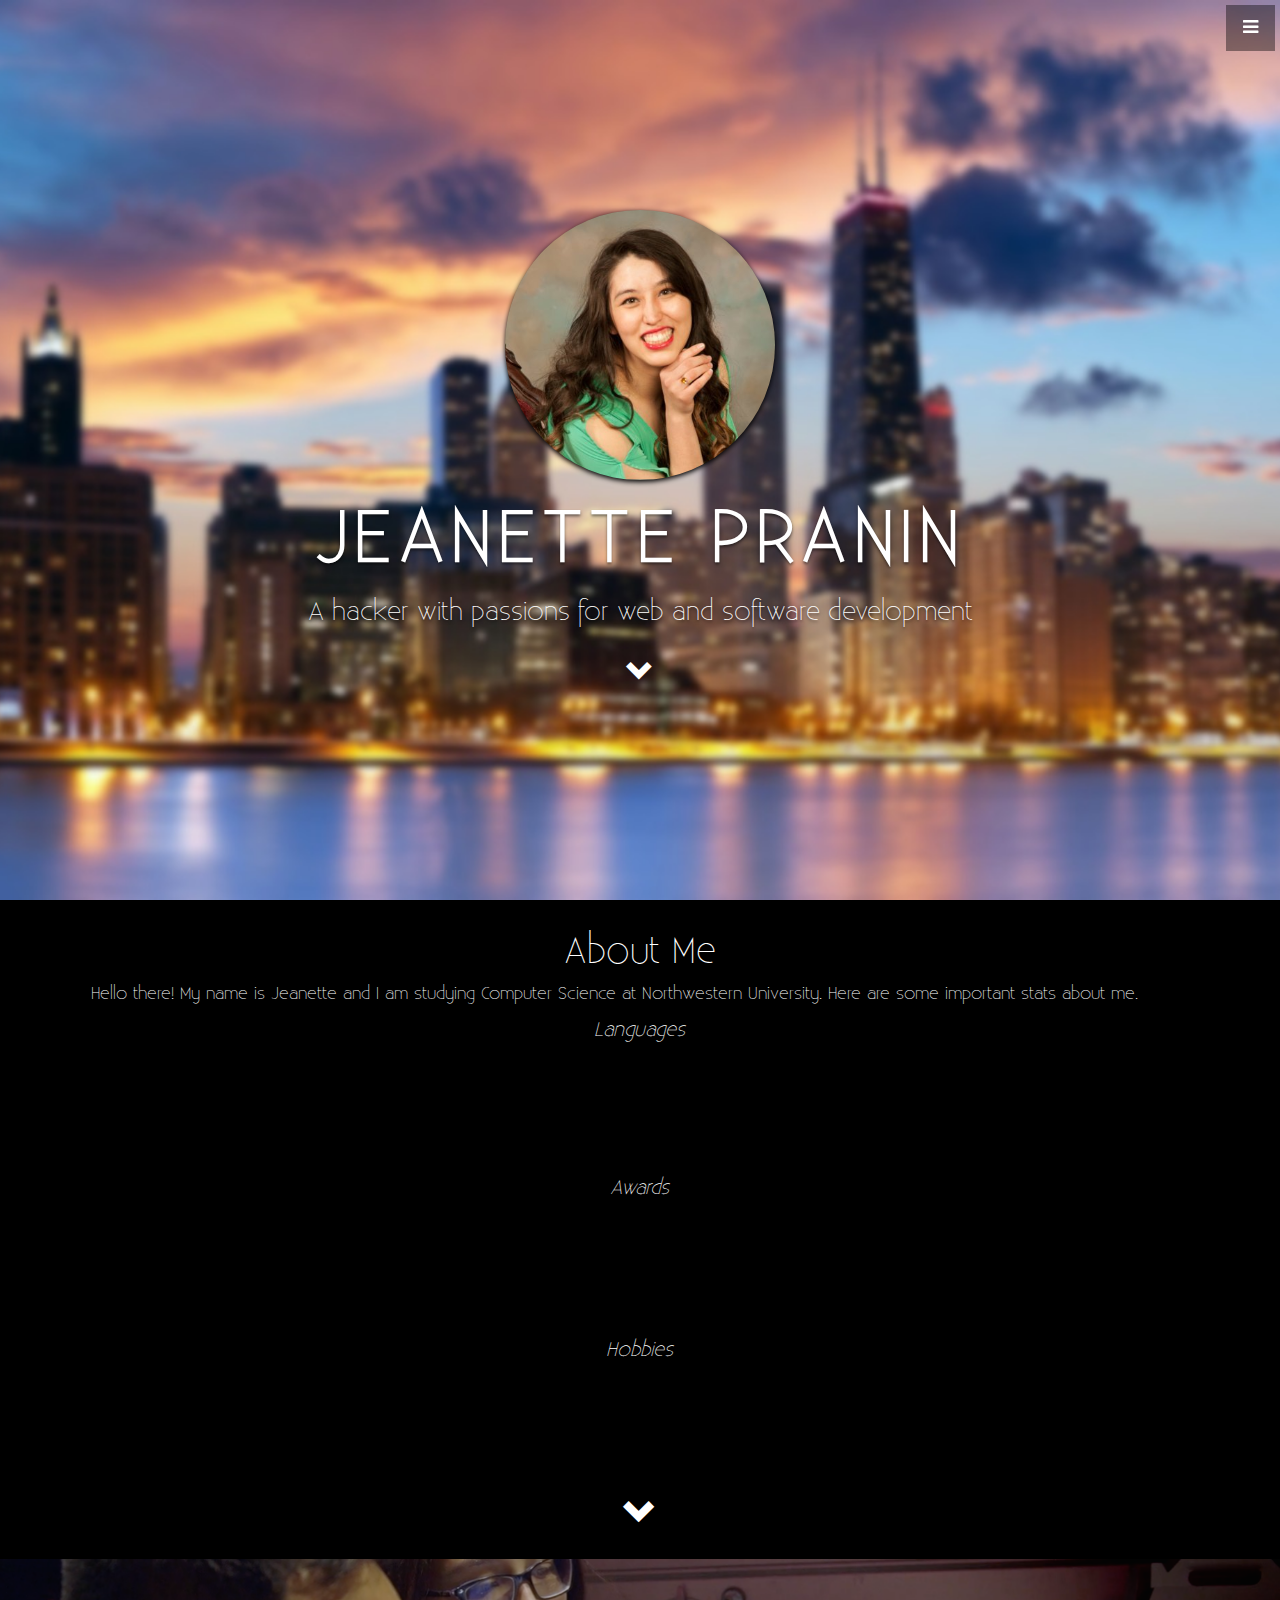
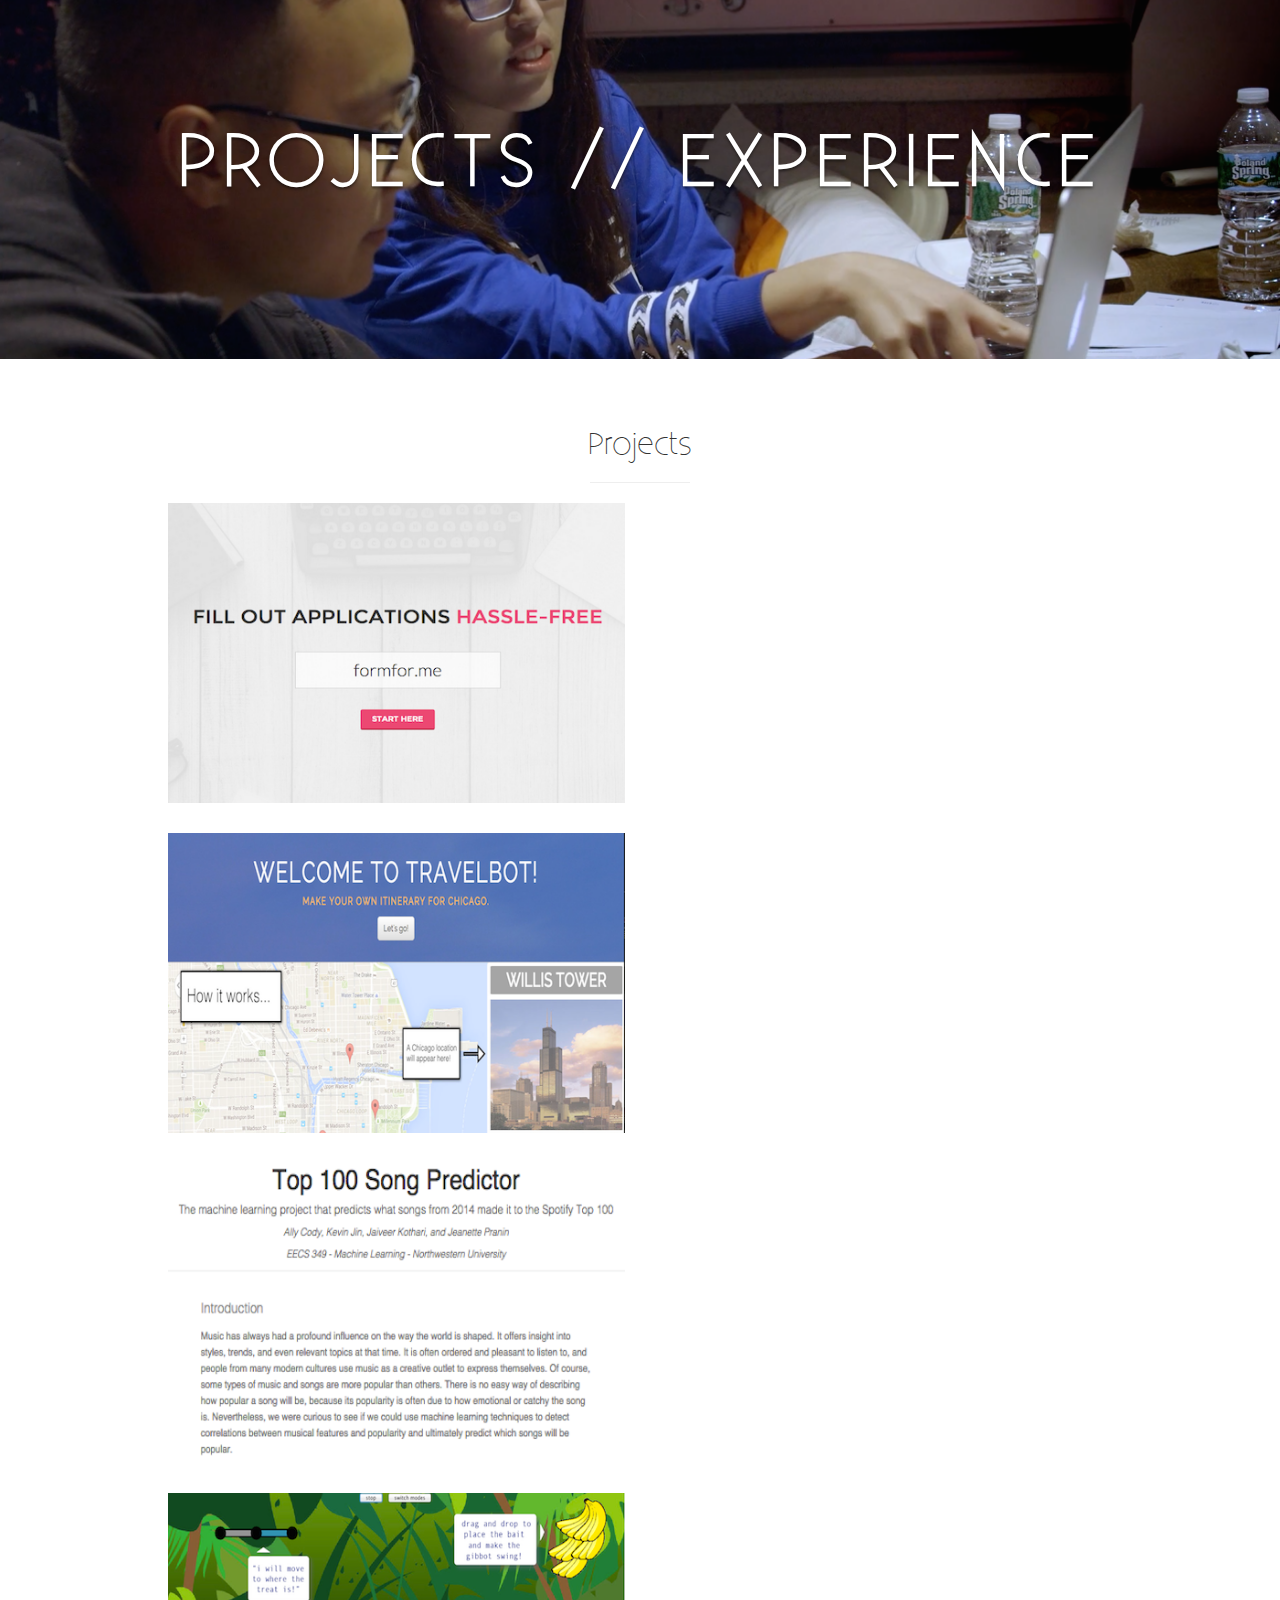
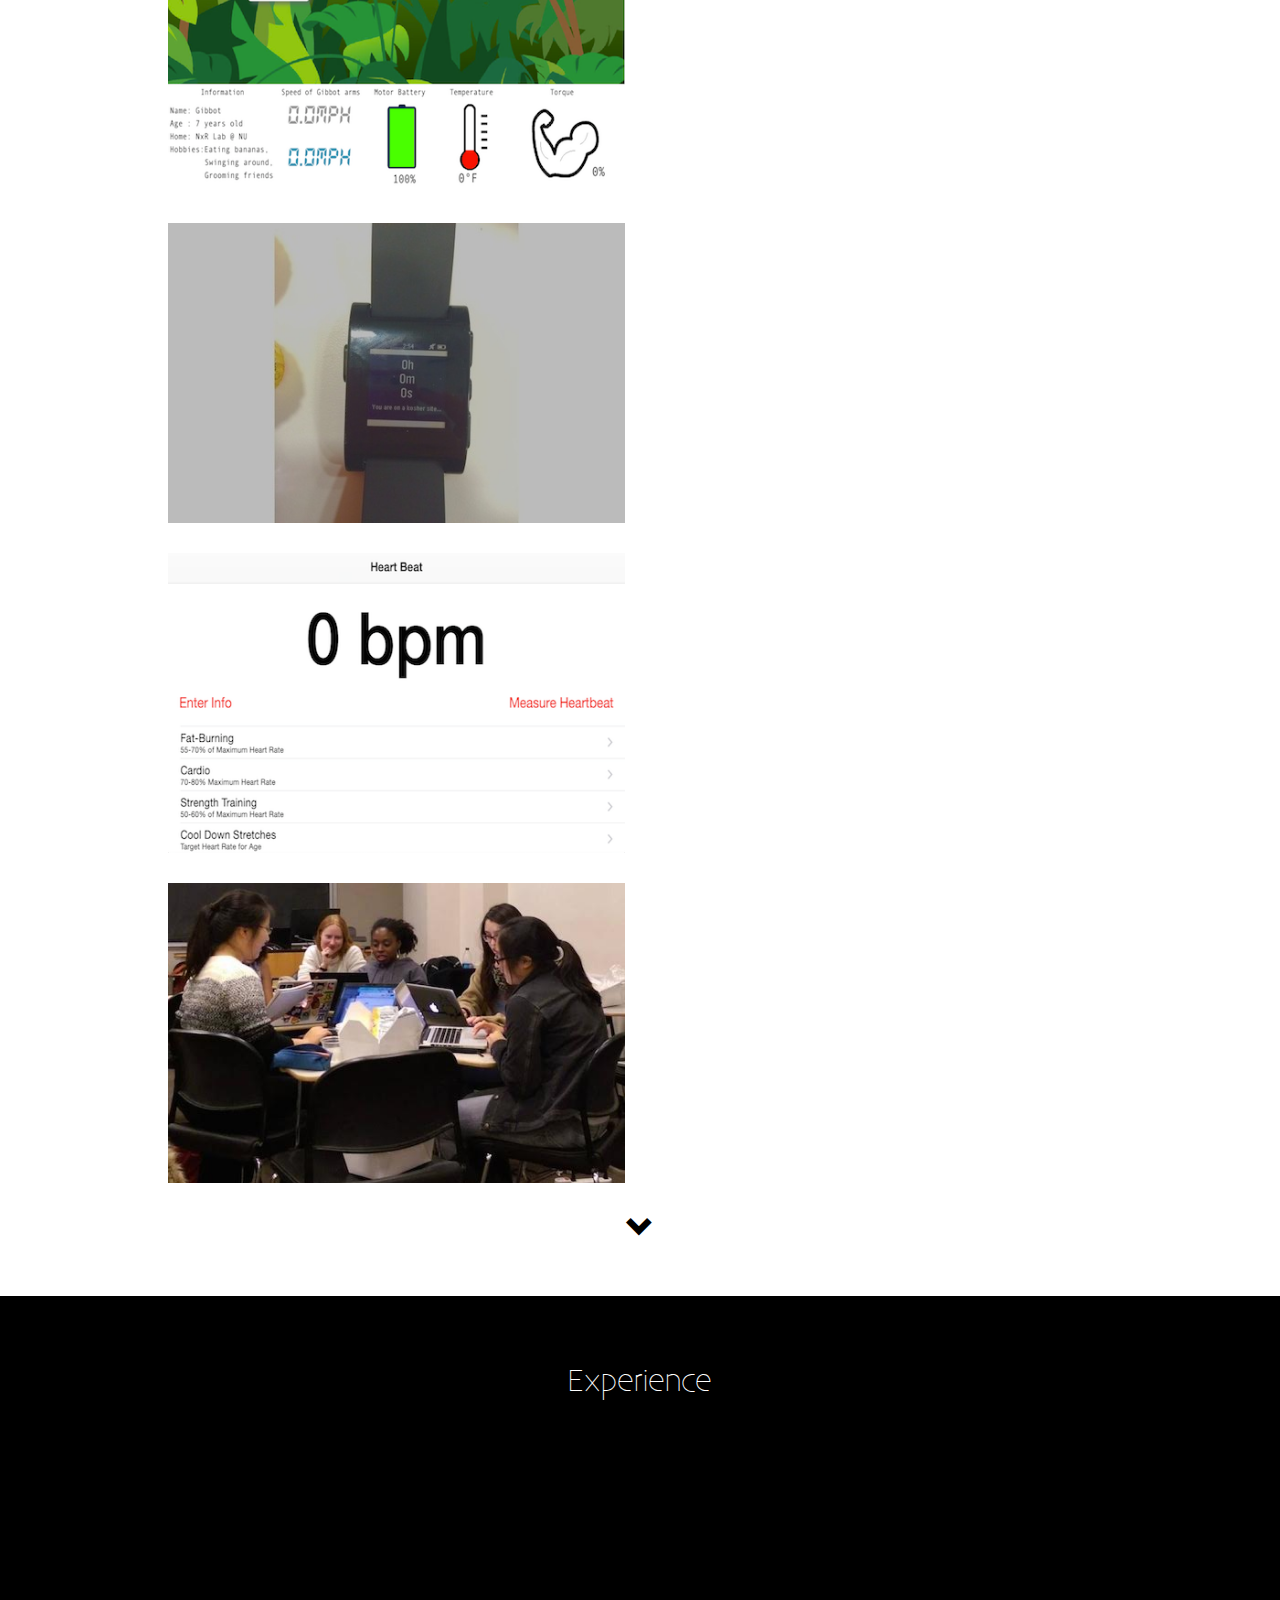
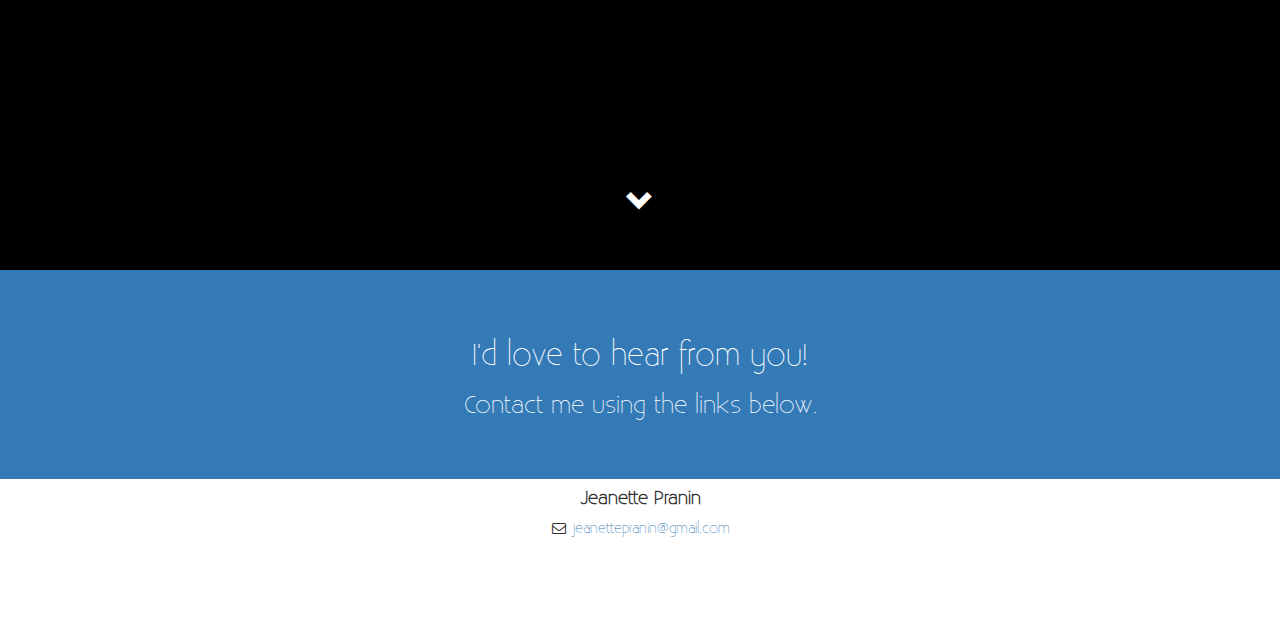
==== commit 9dbed746: "add top100" ====
--- a/index.html
+++ b/index.html
@@ -106,10 +106,10 @@
           </div>
           <p><center><em><span style="font-size:1.4em">Awards</span></em></center></p>
           <div class="row">
-            <div class="col-xs-6 col-sm-3" style="padding:10px" data-sr="vFactor 0.3, wait 0.5s, flip 45deg"><center><p>Best Local Impact &amp; Government Hack</p><p><strong>PennApps XII</strong></p></div>
-            <div class="col-xs-6 col-sm-3" style="padding:10px" data-sr="vFactor 0.5, wait 0.5s, flip 45deg"><center><p>Software Inclusion and Diversity Scholarship</p><p><strong>Apple</strong></p></div>
-            <div class="col-xs-6 col-sm-3" style="padding:10px" data-sr="vFactor 0.7, wait 0.5s, flip 45deg"><center><p>1st Place @ International Women's Hackathon</p><p><strong>Microsoft &amp; NU</strong></p></div>
-            <div class="col-xs-6 col-sm-3" style="padding:10px" data-sr="vFactor 0.9, wait 0.5s, flip 45deg"><center><p>Aspirations in Computing Award</p><p><strong>National Center for Women &amp; Information Technology</strong></p></div>
+            <div class="col-sm-3" style="padding:10px" data-sr="vFactor 0.3, wait 0.5s, flip 45deg"><center><p>Best Local Impact &amp; Government Hack</p><p><strong>PennApps XII</strong></p></div>
+            <div class="col-sm-3" style="padding:10px" data-sr="vFactor 0.3, wait 0.5s, flip 45deg"><center><p>Software Inclusion and Diversity Award</p><p><strong>Apple</strong></p></div>
+            <div class="col-sm-3" style="padding:10px" data-sr="vFactor 0.7, wait 0.5s, flip 45deg"><center><p>1st Place @ International Women's Hackathon</p><p><strong>Microsoft &amp; NU</strong></p></div>
+            <div class="col-sm-3" style="padding:10px" data-sr="vFactor 0.9, wait 0.5s, flip 45deg"><center><p>Aspirations in Computing Award</p><p><strong>National Center for Women &amp; Information Technology</strong></p></div>
             <!-- <div class="col-xs-6 col-sm-3"><center><p>Software Inclusion and Diversity Scholarship</p><p><strong>Apple</strong></p></div>
             <div class="col-xs-6 col-sm-3"><center><p>1st Place @ International Women's Hackathon</p><p><strong>Microsoft &amp; NU</strong></p></div>
             <div class="col-xs-6 col-sm-3"><center><p>Aspirations in Computing Award</p><p><strong>National Center for Women &amp; Information Technology</strong></p></div> -->
@@ -118,7 +118,7 @@
           <div class="row">
             <div class="col-xs-6 col-md-3" data-sr="enter top, vFactor 0.2, wait 0.5s">
                 <center><a href="https://www.youtube.com/user/NUFusionDanceCo/videos"><i class="fa fa-fire fa-4x" style="color:white"></i></a></center>
-                <center><p style="padding:5px">Fusion Dance Co.</p></center>
+                <center><p style="padding:5px">Dance</p></center>
             </div>
             <div class="col-xs-6 col-md-3" data-sr="enter top, vFactor 0.4, wait 0.5s">
                 <center><i class="fa fa-camera-retro fa-4x" style="color:white"></i></center>
@@ -175,7 +175,7 @@
                         <div class="col-md-6">
                             <div class="portfolio-item" data-sr="enter top, vFactor 0.2">
                                 <div class="img-portfolio">
-                                    <a style="font-size:0.8em; text-decoration:none" href="http://devpost.com/software/pennapps-hack">Formfor.me</a>
+                                    <a style="font-size:0.8em; text-decoration:none" href="http://formfor.me">Formfor.me</a>
                                     <p style="font-size:0.35em">Formfor.me is PennApps XII's Best Social/Local Impact &amp; Government Hack. We take IRS forms in PDF format, parse the form into plain text and apply foreign-language translation. We then display the form as easy-to-read questions to the user that they answer in simple one-line responses. Finally, we auto-populate the PDF form and provide the completed form to the user.</p>
                                     <p style="font-size:0.35em">Backend: Microsoft Azure as a Python/Flask App</p>
                                     <p style="font-size:0.35em">Frontend: Angular.js, Express.js, Node.js</p>
@@ -197,6 +197,23 @@
                                     <p style="font-size:0.35em">TravelBot is a web tool that creates a customized itinerary for the city of Chicago based on user feedback. TravelBot presents the user with a possible tourist destination and the user decides whether it is a place they would like to visit. Based on these choices, TravelBot becomes more attuned to the user's preferences and suggests places that it thinks the user would enjoy.</p>
                                     <p style="font-size:0.35em">Backend: Python, MongoDB</p>
                                     <p style="font-size:0.35em">Frontend: Node.js, Angular.js, Bootstrap, Sass</p>
+                                </div>
+                            </div>
+                        </div>
+                        <div class="col-md-6">
+                            <div class="portfolio-item">
+                                <a href="http://k-jin.github.io/Top100Predictor">
+                                    <div class="img-portfolio" style="background-image:url(images/top100.png)">
+                                    </div>
+                                </a>
+                            </div>
+                        </div>
+                        <div class="col-md-6">
+                            <div class="portfolio-item" data-sr="enter top, vFactor 0.2">
+                                <div class="img-portfolio">
+                                    <a style="font-size:0.8em; text-decoration:none" href="http://k-jin.github.io/Top100Predictor">Top 100 Predictor</a>
+                                    <p style="font-size:0.35em">Top 100 Predictor is a project that analyzes which ML classifiers best predict the projected popularity of a song. For our project, we took Spotify's Top 100 songs from 2014 and pulled 1,000+ other songs from 2014 so we could see the accuracy of our results. We utilized the Spotify &amp; Echonest song APIs for our song data and Weka, a collection of ML classifiers. Naive Bayes outperformed K* and Decision Trees with the greatest amount of true hits (songs correctly classified as hits), although Decision Trees classified the greatest amount of true misses (songs correctly classified as non-hits).</p>
+                                    <p style="font-size:0.35em">Made using Weka, Python, Pure.css</p>
                                 </div>
                             </div>
                         </div>
